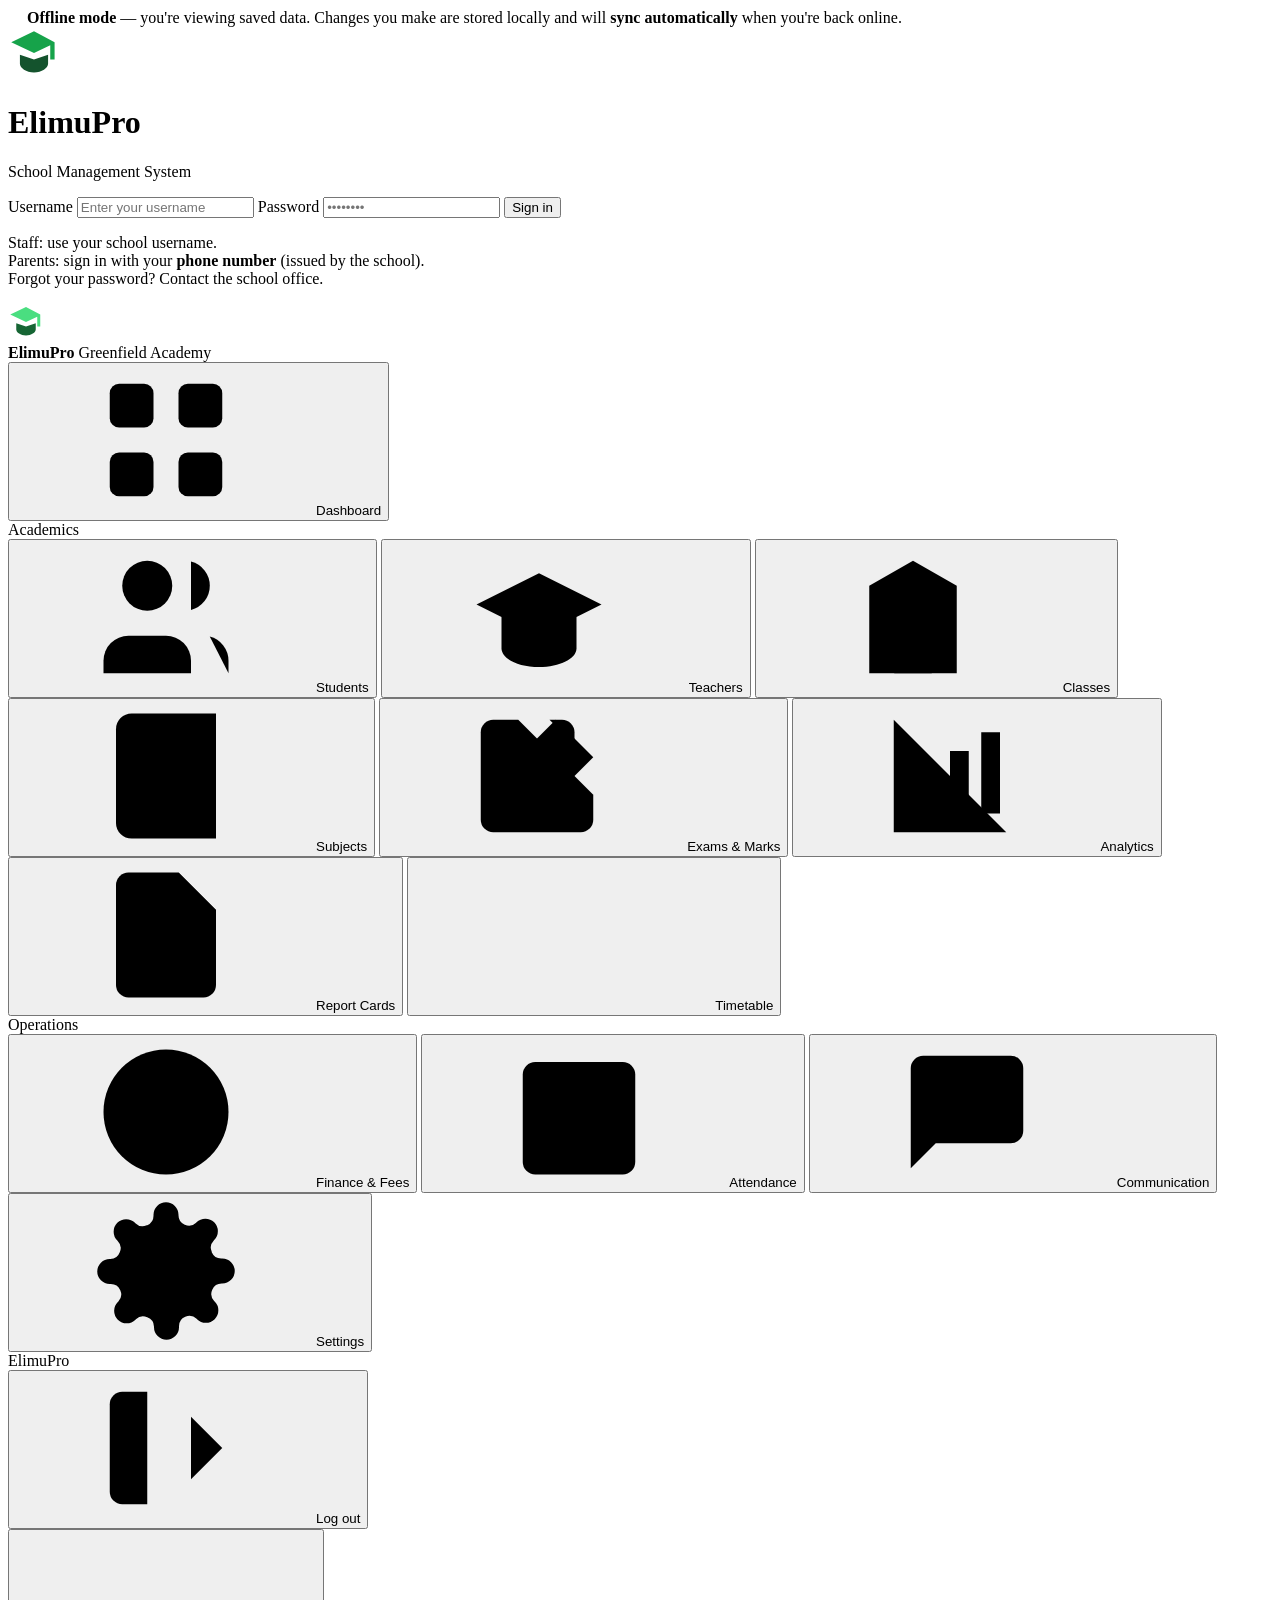
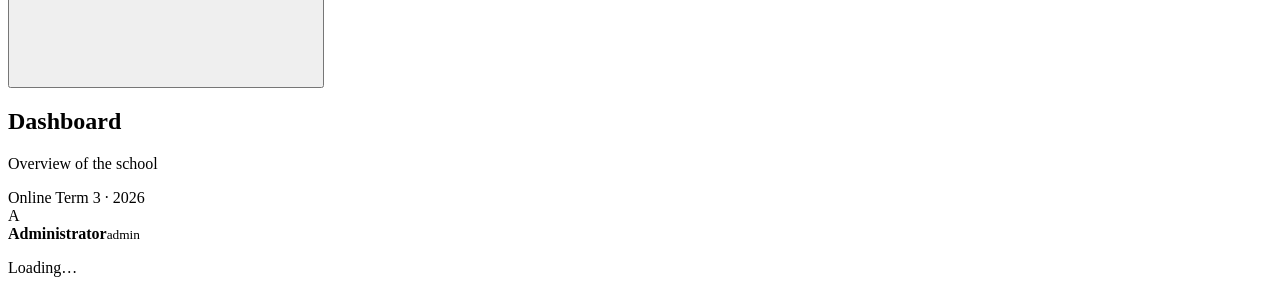
==== school_system/templates/index.html @ 786633d4 "Add files via upload" ====
<!DOCTYPE html>
<html lang="en">
<head>
<meta charset="UTF-8">
<meta name="viewport" content="width=device-width, initial-scale=1.0">
<title>ElimuPro — School Management System</title>
<link rel="stylesheet" href="/static/css/style.css?v=20">
</head>
<body>

<!-- offline banner -->
<div id="offline-banner" class="offline-banner hidden">
  <svg style="width:15px;height:15px"><use href="#i-wifi"/></svg>
  <span><b>Offline mode</b> — you're viewing saved data. Changes you make are stored locally and will <b>sync automatically</b> when you're back online.</span>
</div>

<!-- ======================= LOGIN ======================= -->
<div id="login-screen" class="login-screen hidden">
  <div class="login-card">
    <div class="login-logo">
      <svg viewBox="0 0 48 48" width="52" height="52"><path fill="#16a34a" d="M24 4 3 14l21 10 15-7.1V30h4V14L24 4z"/><path fill="#14532d" d="M11 25.5V34c0 3.9 5.8 8 13 8s13-4.1 13-8v-8.5L24 30l-13-4.5z"/></svg>
      <h1>ElimuPro</h1>
      <p>School Management System</p>
    </div>
    <form id="login-form">
      <label>Username</label>
      <input type="text" id="login-username" placeholder="Enter your username" autocomplete="username" required>
      <label>Password</label>
      <input type="password" id="login-password" placeholder="••••••••" autocomplete="current-password" required>
      <button type="submit" id="login-submit" class="btn btn-primary btn-block">Sign in</button>
      <p class="login-error" id="login-error"></p>
    </form>
    <p class="login-hint">Staff: use your school username.<br>Parents: sign in with your <b>phone number</b> (issued by the school).<br>Forgot your password? Contact the school office.</p>
  </div>
</div>

<!-- ======================= APP SHELL ======================= -->
<div id="app" class="app hidden">
  <aside class="sidebar" id="sidebar">
    <div class="brand">
      <svg viewBox="0 0 48 48" width="36" height="36"><path fill="#4ade80" d="M24 4 3 14l21 10 15-7.1V30h4V14L24 4z"/><path fill="#166534" d="M11 25.5V34c0 3.9 5.8 8 13 8s13-4.1 13-8v-8.5L24 30l-13-4.5z"/></svg>
      <div>
        <strong>ElimuPro</strong>
        <span id="sidebar-school">Greenfield Academy</span>
      </div>
    </div>
    <nav class="nav" id="nav">
      <button class="nav-item active" data-view="dashboard"><svg><use href="#i-grid"/></svg>Dashboard</button>
      <div class="nav-group">Academics</div>
      <button class="nav-item" data-view="students"><svg><use href="#i-users"/></svg>Students</button>
      <button class="nav-item" data-view="teachers"><svg><use href="#i-teacher"/></svg>Teachers</button>
      <button class="nav-item" data-view="classes"><svg><use href="#i-class"/></svg>Classes</button>
      <button class="nav-item" data-view="subjects"><svg><use href="#i-book"/></svg>Subjects</button>
      <button class="nav-item" data-view="exams"><svg><use href="#i-exam"/></svg>Exams &amp; Marks</button>
      <button class="nav-item" data-view="analytics"><svg><use href="#i-chart"/></svg>Analytics</button>
      <button class="nav-item" data-view="reportcard"><svg><use href="#i-report"/></svg>Report Cards</button>
      <button class="nav-item" data-view="timetable"><svg><use href="#i-timetable"/></svg>Timetable</button>
      <div class="nav-group">Operations</div>
      <button class="nav-item" data-view="finance"><svg><use href="#i-money"/></svg>Finance &amp; Fees</button>
      <button class="nav-item" data-view="attendance"><svg><use href="#i-calendar"/></svg>Attendance</button>
      <button class="nav-item" data-view="communication"><svg><use href="#i-message"/></svg>Communication</button>
      <button class="nav-item" data-view="settings"><svg><use href="#i-gear"/></svg>Settings</button>
    </nav>
    <div class="sidebar-foot">
      <div class="version-tag" id="version-tag">ElimuPro</div>
      <button class="nav-item" id="logout-btn"><svg><use href="#i-logout"/></svg>Log out</button>
    </div>
  </aside>

  <div class="main">
    <header class="topbar">
      <button class="hamburger" id="hamburger"><svg><use href="#i-menu"/></svg></button>
      <div class="topbar-title">
        <h2 id="page-title">Dashboard</h2>
        <p id="page-subtitle">Overview of the school</p>
      </div>
      <div class="topbar-right">
        <span class="net-pill online" id="net-pill" title="Connection status"><span class="net-dot"></span> Online<span id="net-pending"></span></span>
        <span class="term-badge" id="term-badge">Term 3 · 2026</span>
        <div class="user-chip" id="user-chip" title="My account">
          <span class="avatar" id="user-avatar">A</span>
          <div><strong id="user-name">Administrator</strong><small id="user-role">admin</small></div>
        </div>
      </div>
    </header>
    <main class="content" id="view">
      <div class="loader"><div class="spinner"></div><p>Loading…</p></div>
    </main>
  </div>
</div>

<!-- toast -->
<div id="toast-wrap"></div>

<!-- modal -->
<div id="modal-backdrop" class="modal-backdrop hidden">
  <div class="modal" id="modal-box"></div>
</div>

<!-- ======================= SVG SPRITE ======================= -->
<svg width="0" height="0" style="position:absolute">
  <symbol id="i-grid" viewBox="0 0 24 24"><rect x="3" y="3" width="7" height="7" rx="1.5"/><rect x="14" y="3" width="7" height="7" rx="1.5"/><rect x="3" y="14" width="7" height="7" rx="1.5"/><rect x="14" y="14" width="7" height="7" rx="1.5"/></symbol>
  <symbol id="i-users" viewBox="0 0 24 24"><path d="M16 21v-2a4 4 0 0 0-4-4H6a4 4 0 0 0-4 4v2"/><circle cx="9" cy="7" r="4"/><path d="M22 21v-2a4 4 0 0 0-3-3.87"/><path d="M16 3.13a4 4 0 0 1 0 7.75"/></symbol>
  <symbol id="i-teacher" viewBox="0 0 24 24"><path d="M22 10 12 5 2 10l10 5 10-5z"/><path d="M6 12v5c0 1.7 2.7 3 6 3s6-1.3 6-3v-5"/><path d="M22 10v6"/></symbol>
  <symbol id="i-class" viewBox="0 0 24 24"><path d="M3 21h18"/><path d="M5 21V7l7-4 7 4v14"/><path d="M9 21v-8h6v8"/><path d="M9 10h.01M15 10h.01"/></symbol>
  <symbol id="i-book" viewBox="0 0 24 24"><path d="M4 19.5A2.5 2.5 0 0 1 6.5 17H20"/><path d="M6.5 2H20v20H6.5A2.5 2.5 0 0 1 4 19.5v-15A2.5 2.5 0 0 1 6.5 2z"/></symbol>
  <symbol id="i-exam" viewBox="0 0 24 24"><path d="M9 3H5a2 2 0 0 0-2 2v14a2 2 0 0 0 2 2h14a2 2 0 0 0 2-2v-4"/><path d="M14 3h2a2 2 0 0 1 2 2v2"/><path d="M9 12h6M9 16h4"/><path d="M15 3l6 6-7 7H8v-6l7-7z"/></symbol>
  <symbol id="i-chart" viewBox="0 0 24 24"><path d="M3 3v18h18"/><rect x="7" y="12" width="3" height="6"/><rect x="12" y="8" width="3" height="10"/><rect x="17" y="5" width="3" height="13"/></symbol>
  <symbol id="i-report" viewBox="0 0 24 24"><path d="M14 2H6a2 2 0 0 0-2 2v16a2 2 0 0 0 2 2h12a2 2 0 0 0 2-2V8z"/><path d="M14 2v6h6"/><path d="M8 13h8M8 17h5"/></symbol>
  <symbol id="i-money" viewBox="0 0 24 24"><circle cx="12" cy="12" r="10"/><path d="M12 6v12M9.5 8.5c0-1 1.1-1.5 2.5-1.5s2.5.5 2.5 1.5-1 1.4-2.5 1.6c-1.6.2-2.5 1-2.5 2s1 1.6 2.5 1.6 2.5-.5 2.5-1.5"/></symbol>
  <symbol id="i-calendar" viewBox="0 0 24 24"><rect x="3" y="4" width="18" height="18" rx="2"/><path d="M16 2v4M8 2v4M3 10h18"/></symbol>
  <symbol id="i-message" viewBox="0 0 24 24"><path d="M21 15a2 2 0 0 1-2 2H7l-4 4V5a2 2 0 0 1 2-2h14a2 2 0 0 1 2 2z"/></symbol>
  <symbol id="i-gear" viewBox="0 0 24 24"><circle cx="12" cy="12" r="3"/><path d="M19.4 15a1.65 1.65 0 0 0 .33 1.82l.06.06a2 2 0 1 1-2.83 2.83l-.06-.06a1.65 1.65 0 0 0-1.82-.33 1.65 1.65 0 0 0-1 1.51V21a2 2 0 1 1-4 0v-.09A1.65 1.65 0 0 0 9 19.4a1.65 1.65 0 0 0-1.82.33l-.06.06a2 2 0 1 1-2.83-2.83l.06-.06a1.65 1.65 0 0 0 .33-1.82 1.65 1.65 0 0 0-1.51-1H3a2 2 0 1 1 0-4h.09A1.65 1.65 0 0 0 4.6 9a1.65 1.65 0 0 0-.33-1.82l-.06-.06a2 2 0 1 1 2.83-2.83l.06.06a1.65 1.65 0 0 0 1.82.33H9a1.65 1.65 0 0 0 1-1.51V3a2 2 0 1 1 4 0v.09a1.65 1.65 0 0 0 1 1.51 1.65 1.65 0 0 0 1.82-.33l.06-.06a2 2 0 1 1 2.83 2.83l-.06.06a1.65 1.65 0 0 0-.33 1.82V9a1.65 1.65 0 0 0 1.51 1H21a2 2 0 1 1 0 4h-.09a1.65 1.65 0 0 0-1.51 1z"/></symbol>
  <symbol id="i-logout" viewBox="0 0 24 24"><path d="M9 21H5a2 2 0 0 1-2-2V5a2 2 0 0 1 2-2h4"/><path d="M16 17l5-5-5-5"/><path d="M21 12H9"/></symbol>
  <symbol id="i-menu" viewBox="0 0 24 24"><path d="M3 6h18M3 12h18M3 18h18"/></symbol>
  <symbol id="i-plus" viewBox="0 0 24 24"><path d="M12 5v14M5 12h14"/></symbol>
  <symbol id="i-search" viewBox="0 0 24 24"><circle cx="11" cy="11" r="7"/><path d="M21 21l-4.35-4.35"/></symbol>
  <symbol id="i-edit" viewBox="0 0 24 24"><path d="M11 4H4a2 2 0 0 0-2 2v14a2 2 0 0 0 2 2h14a2 2 0 0 0 2-2v-7"/><path d="M18.5 2.5a2.12 2.12 0 0 1 3 3L12 15l-4 1 1-4 9.5-9.5z"/></symbol>
  <symbol id="i-eye" viewBox="0 0 24 24"><path d="M1 12s4-8 11-8 11 8 11 8-4 8-11 8-11-8-11-8z"/><circle cx="12" cy="12" r="3"/></symbol>
  <symbol id="i-close" viewBox="0 0 24 24"><path d="M18 6L6 18M6 6l12 12"/></symbol>
  <symbol id="i-print" viewBox="0 0 24 24"><path d="M6 9V2h12v7"/><path d="M6 18H4a2 2 0 0 1-2-2v-5a2 2 0 0 1 2-2h16a2 2 0 0 1 2 2v5a2 2 0 0 1-2 2h-2"/><rect x="6" y="14" width="12" height="8"/></symbol>
  <symbol id="i-sms" viewBox="0 0 24 24"><path d="M21 11.5a8.38 8.38 0 0 1-.9 3.8 8.5 8.5 0 0 1-7.6 4.7 8.38 8.38 0 0 1-3.8-.9L3 21l1.9-5.7a8.38 8.38 0 0 1-.9-3.8 8.5 8.5 0 0 1 4.7-7.6 8.38 8.38 0 0 1 3.8-.9h.5a8.48 8.48 0 0 1 8 8v.5z"/></symbol>
  <symbol id="i-download" viewBox="0 0 24 24"><path d="M21 15v4a2 2 0 0 1-2 2H5a2 2 0 0 1-2-2v-4"/><path d="M7 10l5 5 5-5"/><path d="M12 15V3"/></symbol>
  <symbol id="i-bus" viewBox="0 0 24 24"><path d="M4 17V6a2 2 0 0 1 2-2h12a2 2 0 0 1 2 2v11"/><path d="M2 17h20v3H2z"/><path d="M8 7h8v4H8z"/><circle cx="7.5" cy="17.5" r="1.2"/><circle cx="16.5" cy="17.5" r="1.2"/></symbol>
  <symbol id="i-upload" viewBox="0 0 24 24"><path d="M21 15v4a2 2 0 0 1-2 2H5a2 2 0 0 1-2-2v-4"/><path d="M17 8l-5-5-5 5"/><path d="M12 3v12"/></symbol>
  <symbol id="i-palette" viewBox="0 0 24 24"><path d="M12 22a10 10 0 1 1 10-10c0 2-1.5 3-3 3h-2a2 2 0 0 0-1.5 3.3c.6.7.4 1.7-.5 1.7H12z"/><circle cx="7.5" cy="11.5" r="1"/><circle cx="10.5" cy="7.5" r="1"/><circle cx="14.5" cy="7.5" r="1"/><circle cx="17.5" cy="11.5" r="1"/></symbol>
  <symbol id="i-shield" viewBox="0 0 24 24"><path d="M12 22s8-4 8-10V5l-8-3-8 3v7c0 6 8 10 8 10z"/><path d="M9 12l2 2 4-4"/></symbol>
  <symbol id="i-key" viewBox="0 0 24 24"><circle cx="7.5" cy="15.5" r="4.5"/><path d="M10.7 12.3L21 2"/><path d="M17 6l3 3"/></symbol>
  <symbol id="i-check" viewBox="0 0 24 24"><path d="M20 6L9 17l-5-5"/></symbol>
  <symbol id="i-arrow" viewBox="0 0 24 24"><path d="M5 12h14M12 5l7 7-7 7"/></symbol>
  <symbol id="i-upload2" viewBox="0 0 24 24"><path d="M21 15v4a2 2 0 0 1-2 2H5a2 2 0 0 1-2-2v-4"/><path d="M7 10l5 5 5-5"/><path d="M12 15V3"/></symbol>
</svg>
  <symbol id="i-card" viewBox="0 0 24 24"><rect x="2" y="5" width="20" height="14" rx="2"/><path d="M2 10h20"/><path d="M6 15h4"/><path d="M14 15h4"/></symbol>
  <symbol id="i-barcode" viewBox="0 0 24 24"><path d="M3 5v14M7 5v14M11 5v14M15 5v14M19 5v14M21 5v14"/><path d="M5 8v8M9 8v8M13 8v8M17 8v8"/></symbol>
  <symbol id="i-wifi" viewBox="0 0 24 24"><path d="M5 12.55a11 11 0 0 1 14.08 0"/><path d="M1.42 9a16 16 0 0 1 21.16 0"/><path d="M8.53 16.11a6 6 0 0 1 6.95 0"/><circle cx="12" cy="20" r="1"/></symbol>
  <symbol id="i-timetable" viewBox="0 0 24 24"><rect x="3" y="4" width="18" height="18" rx="2"/><path d="M16 2v4M8 2v4M3 10h18"/><circle cx="12" cy="15" r="2.5"/><path d="M12 13.5V15l1.5 1"/></symbol>
  <symbol id="i-receipt" viewBox="0 0 24 24"><path d="M4 2v20l2-1.5L8 22l2-1.5L12 22l2-1.5L16 22l2-1.5L20 22V2l-2 1.5L16 2l-2 1.5L12 2l-2 1.5L8 2 6 3.5 4 2z"/><path d="M8 7h8M8 11h8M8 15h5"/></symbol>
</svg>

<script src="/static/js/app.js?v=20"></script>
</body>
</html>
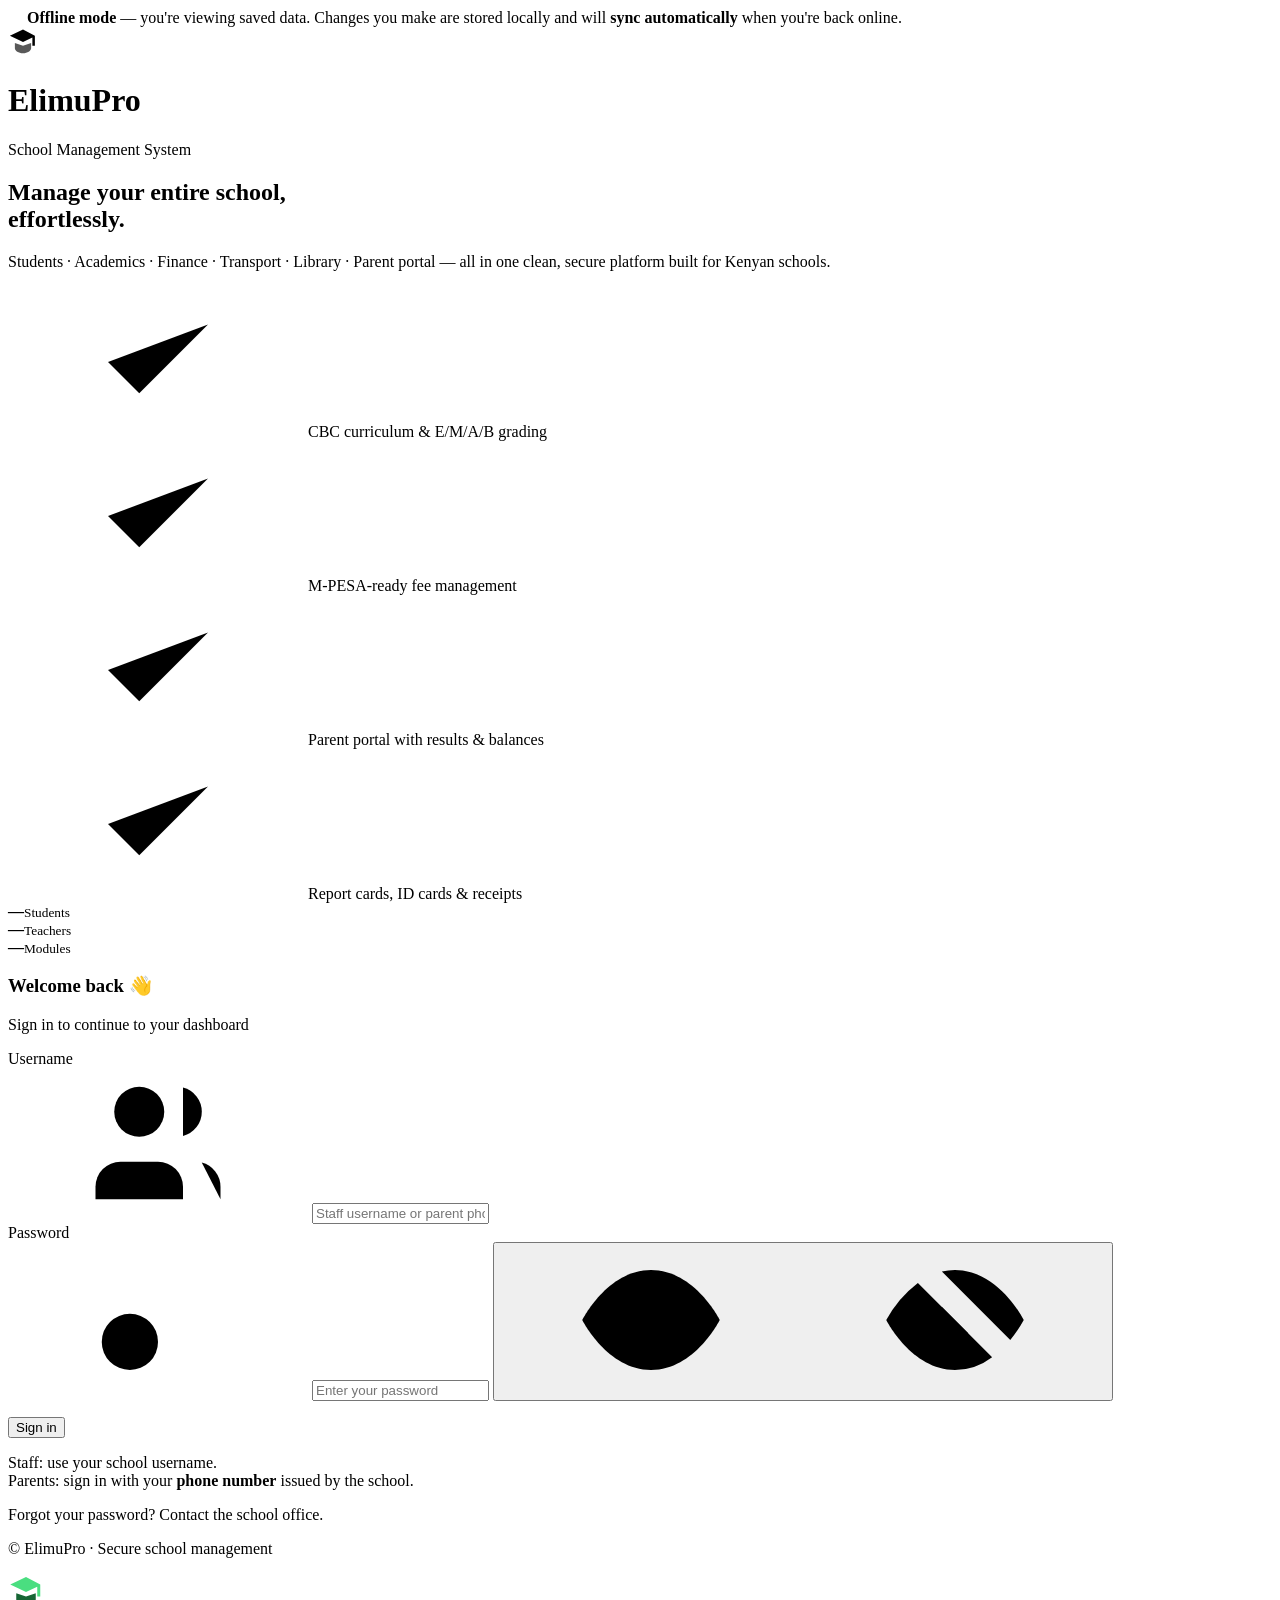
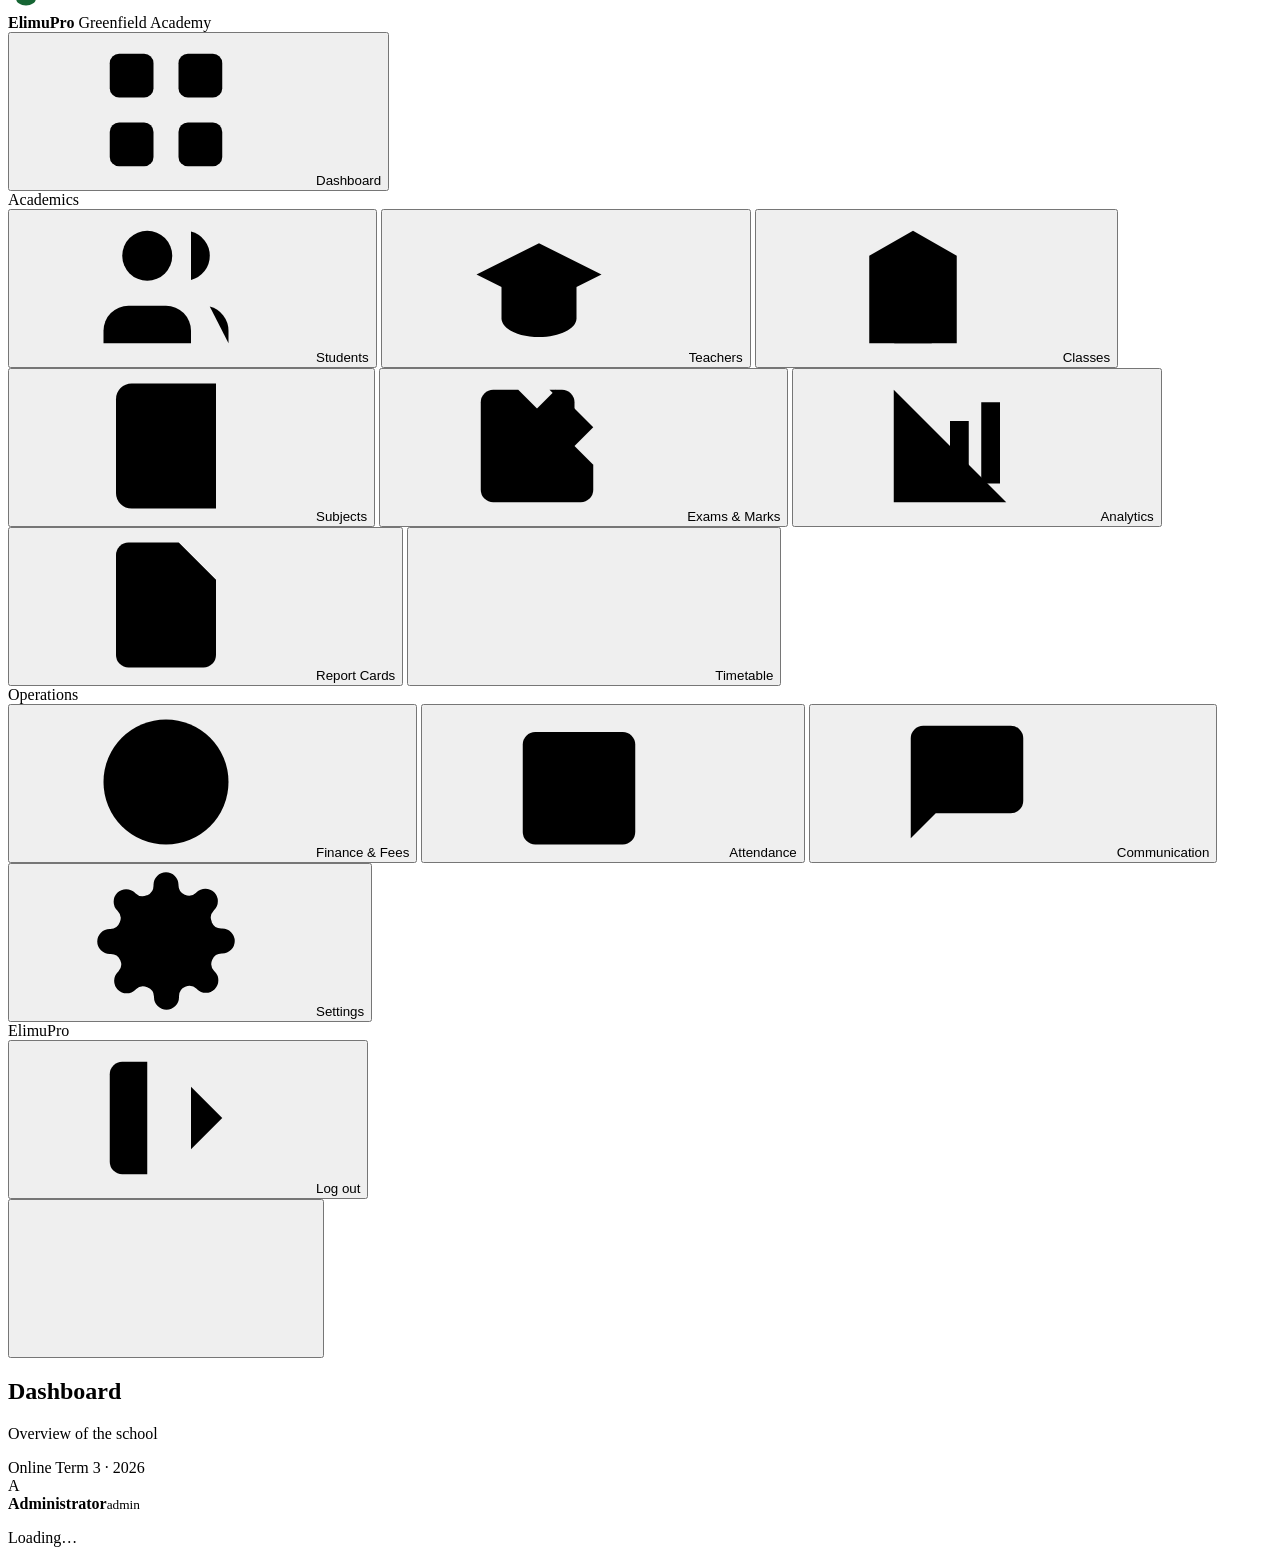
==== commit 50aeb156: "Add files via upload" ====
--- a/school_system/templates/index.html
+++ b/school_system/templates/index.html
@@ -4,7 +4,7 @@
 <meta charset="UTF-8">
 <meta name="viewport" content="width=device-width, initial-scale=1.0">
 <title>ElimuPro — School Management System</title>
-<link rel="stylesheet" href="/static/css/style.css?v=20">
+<link rel="stylesheet" href="/static/css/style.css?v=24">
 </head>
 <body>
 
@@ -16,21 +16,86 @@
 
 <!-- ======================= LOGIN ======================= -->
 <div id="login-screen" class="login-screen hidden">
-  <div class="login-card">
-    <div class="login-logo">
-      <svg viewBox="0 0 48 48" width="52" height="52"><path fill="#16a34a" d="M24 4 3 14l21 10 15-7.1V30h4V14L24 4z"/><path fill="#14532d" d="M11 25.5V34c0 3.9 5.8 8 13 8s13-4.1 13-8v-8.5L24 30l-13-4.5z"/></svg>
-      <h1>ElimuPro</h1>
-      <p>School Management System</p>
-    </div>
-    <form id="login-form">
-      <label>Username</label>
-      <input type="text" id="login-username" placeholder="Enter your username" autocomplete="username" required>
-      <label>Password</label>
-      <input type="password" id="login-password" placeholder="••••••••" autocomplete="current-password" required>
-      <button type="submit" id="login-submit" class="btn btn-primary btn-block">Sign in</button>
-      <p class="login-error" id="login-error"></p>
-    </form>
-    <p class="login-hint">Staff: use your school username.<br>Parents: sign in with your <b>phone number</b> (issued by the school).<br>Forgot your password? Contact the school office.</p>
+  <!-- animated background -->
+  <div class="login-bg">
+    <div class="orb orb-1"></div>
+    <div class="orb orb-2"></div>
+    <div class="orb orb-3"></div>
+    <div class="login-grid-overlay"></div>
+    <div class="login-particles" id="login-particles"></div>
+  </div>
+
+  <div class="login-shell">
+    <!-- LEFT: brand panel -->
+    <div class="login-brand">
+      <div class="brand-top anim-up">
+        <div class="login-logo-badge">
+          <svg viewBox="0 0 48 48" width="30" height="30"><path fill="currentColor" d="M24 4 3 14l21 10 15-7.1V30h4V14L24 4z"/><path fill="currentColor" opacity=".65" d="M11 25.5V34c0 3.9 5.8 8 13 8s13-4.1 13-8v-8.5L24 30l-13-4.5z"/></svg>
+        </div>
+        <div>
+          <h1 id="login-school-name">ElimuPro</h1>
+          <p class="tagline" id="login-school-motto">School Management System</p>
+        </div>
+      </div>
+
+      <div class="brand-hero anim-up delay-1">
+        <h2 id="login-hero-line">Manage your entire school,<br><span>effortlessly.</span></h2>
+        <p>Students · Academics · Finance · Transport · Library · Parent portal — all in one clean, secure platform built for Kenyan schools.</p>
+      </div>
+
+      <div class="brand-features anim-up delay-2">
+        <div class="bf-item"><svg><use href="#i-check"/></svg><span>CBC curriculum &amp; E/M/A/B grading</span></div>
+        <div class="bf-item"><svg><use href="#i-check"/></svg><span>M-PESA-ready fee management</span></div>
+        <div class="bf-item"><svg><use href="#i-check"/></svg><span>Parent portal with results &amp; balances</span></div>
+        <div class="bf-item"><svg><use href="#i-check"/></svg><span>Report cards, ID cards &amp; receipts</span></div>
+      </div>
+
+      <div class="brand-foot anim-up delay-3">
+        <div class="bf-stat"><b id="login-stat-students">—</b><small>Students</small></div>
+        <div class="bf-stat"><b id="login-stat-teachers">—</b><small>Teachers</small></div>
+        <div class="bf-stat"><b id="login-stat-modules">—</b><small>Modules</small></div>
+      </div>
+    </div>
+
+    <!-- RIGHT: form panel -->
+    <div class="login-panel">
+      <div class="login-card anim-card">
+        <div class="login-card-head">
+          <h3>Welcome back 👋</h3>
+          <p>Sign in to continue to your dashboard</p>
+        </div>
+        <form id="login-form" autocomplete="on">
+          <div class="field anim-up delay-1">
+            <label for="login-username">Username</label>
+            <div class="input-wrap">
+              <svg><use href="#i-users"/></svg>
+              <input type="text" id="login-username" placeholder="Staff username or parent phone" autocomplete="username" required>
+            </div>
+          </div>
+          <div class="field anim-up delay-2">
+            <label for="login-password">Password</label>
+            <div class="input-wrap">
+              <svg><use href="#i-key"/></svg>
+              <input type="password" id="login-password" placeholder="Enter your password" autocomplete="current-password" required>
+              <button type="button" class="pw-toggle" id="pw-toggle" tabindex="-1" title="Show password">
+                <svg id="pw-eye"><use href="#i-eye"/></svg>
+                <svg id="pw-eye-off" class="hidden"><use href="#i-eye-off"/></svg>
+              </button>
+            </div>
+          </div>
+          <p class="login-error anim-up" id="login-error"></p>
+          <button type="submit" id="login-submit" class="btn btn-primary btn-block anim-up delay-3">
+            <span class="btn-label">Sign in</span>
+            <span class="btn-spinner hidden"></span>
+          </button>
+        </form>
+        <div class="login-card-foot anim-up delay-3">
+          <p>Staff: use your school username.<br>Parents: sign in with your <b>phone number</b> issued by the school.</p>
+          <p class="forgot">Forgot your password? Contact the school office.</p>
+        </div>
+      </div>
+      <p class="login-copy anim-up delay-4">© <span id="login-year"></span> ElimuPro · Secure school management</p>
+    </div>
   </div>
 </div>
 
@@ -117,6 +182,7 @@
   <symbol id="i-search" viewBox="0 0 24 24"><circle cx="11" cy="11" r="7"/><path d="M21 21l-4.35-4.35"/></symbol>
   <symbol id="i-edit" viewBox="0 0 24 24"><path d="M11 4H4a2 2 0 0 0-2 2v14a2 2 0 0 0 2 2h14a2 2 0 0 0 2-2v-7"/><path d="M18.5 2.5a2.12 2.12 0 0 1 3 3L12 15l-4 1 1-4 9.5-9.5z"/></symbol>
   <symbol id="i-eye" viewBox="0 0 24 24"><path d="M1 12s4-8 11-8 11 8 11 8-4 8-11 8-11-8-11-8z"/><circle cx="12" cy="12" r="3"/></symbol>
+  <symbol id="i-eye-off" viewBox="0 0 24 24"><path d="M17.94 17.94A10.07 10.07 0 0 1 12 20c-7 0-11-8-11-8a18.45 18.45 0 0 1 5.06-5.94"/><path d="M9.9 4.24A9.12 9.12 0 0 1 12 4c7 0 11 8 11 8a18.5 18.5 0 0 1-2.16 3.19"/><path d="M14.12 14.12a3 3 0 1 1-4.24-4.24"/><path d="M1 1l22 22"/></symbol>
   <symbol id="i-close" viewBox="0 0 24 24"><path d="M18 6L6 18M6 6l12 12"/></symbol>
   <symbol id="i-print" viewBox="0 0 24 24"><path d="M6 9V2h12v7"/><path d="M6 18H4a2 2 0 0 1-2-2v-5a2 2 0 0 1 2-2h16a2 2 0 0 1 2 2v5a2 2 0 0 1-2 2h-2"/><rect x="6" y="14" width="12" height="8"/></symbol>
   <symbol id="i-sms" viewBox="0 0 24 24"><path d="M21 11.5a8.38 8.38 0 0 1-.9 3.8 8.5 8.5 0 0 1-7.6 4.7 8.38 8.38 0 0 1-3.8-.9L3 21l1.9-5.7a8.38 8.38 0 0 1-.9-3.8 8.5 8.5 0 0 1 4.7-7.6 8.38 8.38 0 0 1 3.8-.9h.5a8.48 8.48 0 0 1 8 8v.5z"/></symbol>
@@ -137,6 +203,6 @@
   <symbol id="i-receipt" viewBox="0 0 24 24"><path d="M4 2v20l2-1.5L8 22l2-1.5L12 22l2-1.5L16 22l2-1.5L20 22V2l-2 1.5L16 2l-2 1.5L12 2l-2 1.5L8 2 6 3.5 4 2z"/><path d="M8 7h8M8 11h8M8 15h5"/></symbol>
 </svg>
 
-<script src="/static/js/app.js?v=20"></script>
+<script src="/static/js/app.js?v=24"></script>
 </body>
 </html>
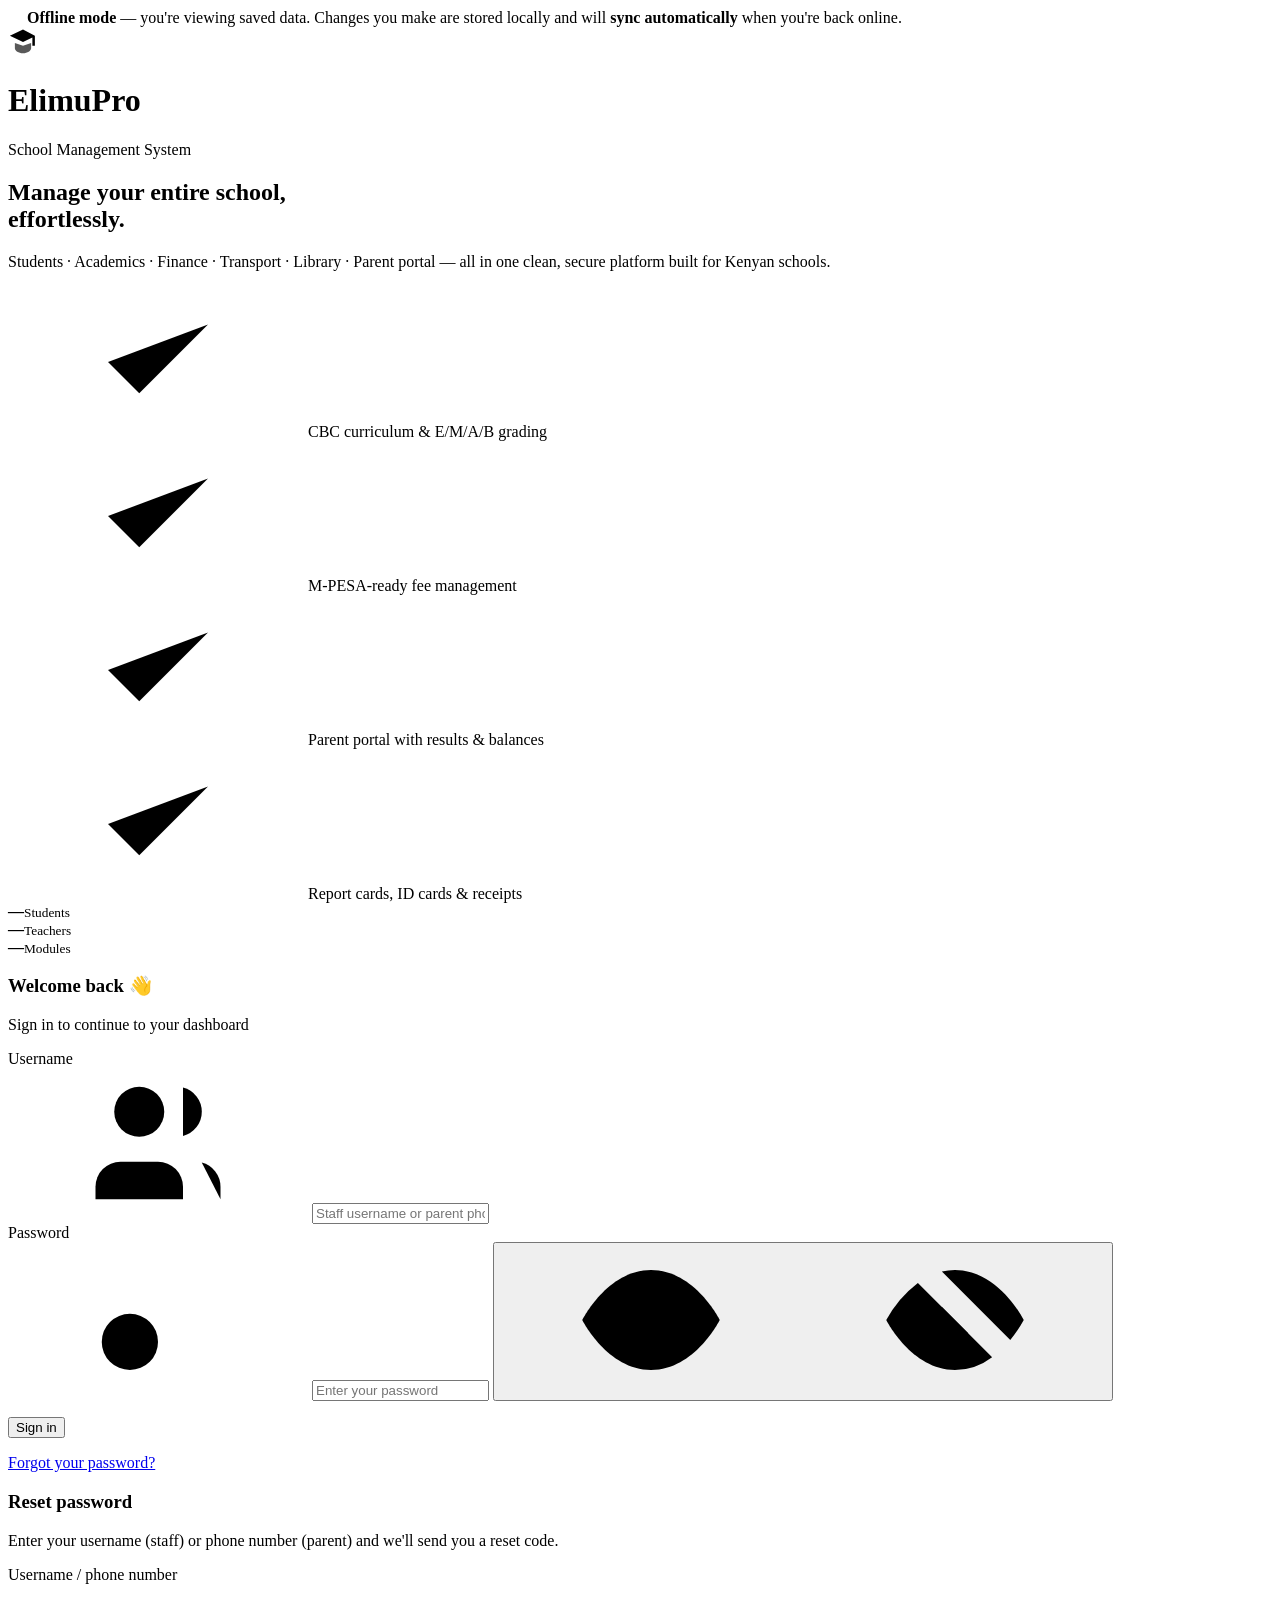
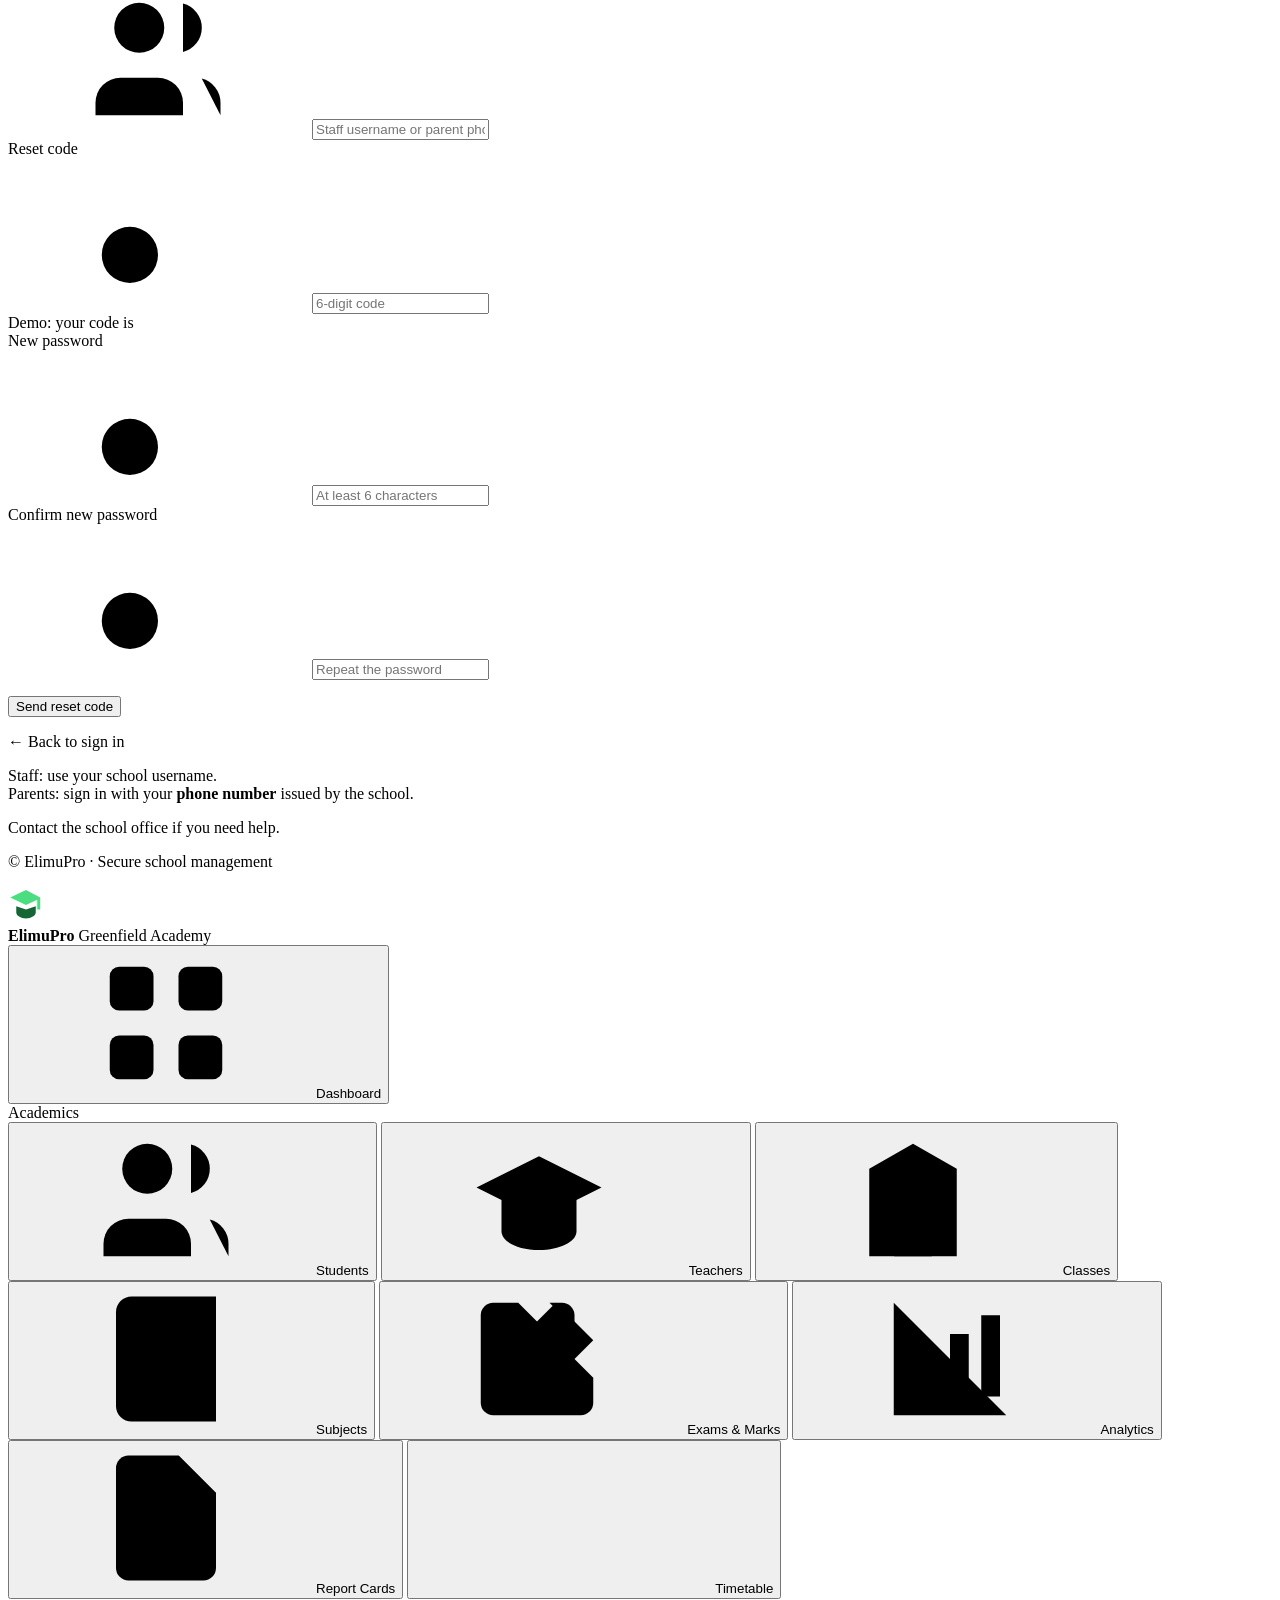
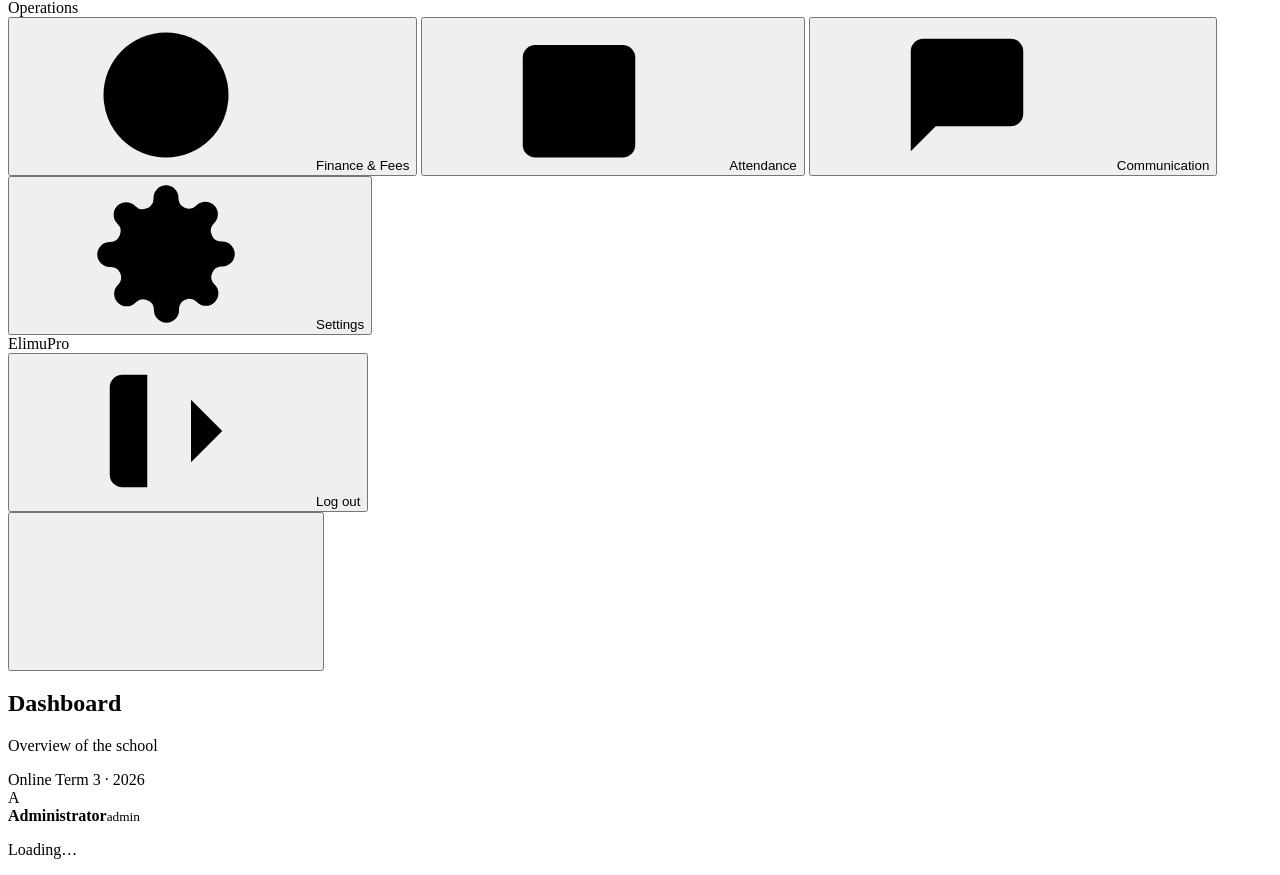
==== commit 75e1b0ee: "Add files via upload" ====
--- a/school_system/templates/index.html
+++ b/school_system/templates/index.html
@@ -4,7 +4,7 @@
 <meta charset="UTF-8">
 <meta name="viewport" content="width=device-width, initial-scale=1.0">
 <title>ElimuPro — School Management System</title>
-<link rel="stylesheet" href="/static/css/style.css?v=24">
+<link rel="stylesheet" href="/static/css/style.css?v=27">
 </head>
 <body>
 
@@ -88,10 +88,44 @@
             <span class="btn-label">Sign in</span>
             <span class="btn-spinner hidden"></span>
           </button>
+          <p class="login-forgot anim-up delay-3"><a href="#" id="forgot-link">Forgot your password?</a></p>
         </form>
+
+        <!-- forgot password flow (swaps with the form) -->
+        <div id="forgot-area" class="hidden">
+          <div class="login-card-head"><h3>Reset password</h3>
+            <p id="fg-sub">Enter your username (staff) or phone number (parent) and we'll send you a reset code.</p></div>
+          <div class="field">
+            <label for="fg-username">Username / phone number</label>
+            <div class="input-wrap"><svg><use href="#i-users"/></svg>
+              <input type="text" id="fg-username" placeholder="Staff username or parent phone" autocomplete="off"></div>
+          </div>
+          <div id="fg-step2" class="hidden">
+            <div class="field">
+              <label for="fg-code">Reset code</label>
+              <div class="input-wrap"><svg><use href="#i-key"/></svg>
+                <input type="text" id="fg-code" inputmode="numeric" placeholder="6-digit code" maxlength="6"></div>
+            </div>
+            <div id="fg-demo" class="demo-code hidden">Demo: your code is <b id="fg-democode"></b></div>
+            <div class="field">
+              <label for="fg-pass">New password</label>
+              <div class="input-wrap"><svg><use href="#i-key"/></svg>
+                <input type="password" id="fg-pass" placeholder="At least 6 characters"></div>
+            </div>
+            <div class="field">
+              <label for="fg-pass2">Confirm new password</label>
+              <div class="input-wrap"><svg><use href="#i-key"/></svg>
+                <input type="password" id="fg-pass2" placeholder="Repeat the password"></div>
+            </div>
+          </div>
+          <p class="login-error" id="fg-error"></p>
+          <button class="btn btn-primary btn-block" id="fg-next">Send reset code</button>
+          <p class="login-card-foot"><span class="forgot" id="fg-back" style="cursor:pointer">← Back to sign in</span></p>
+        </div>
+
         <div class="login-card-foot anim-up delay-3">
           <p>Staff: use your school username.<br>Parents: sign in with your <b>phone number</b> issued by the school.</p>
-          <p class="forgot">Forgot your password? Contact the school office.</p>
+          <p class="forgot">Contact the school office if you need help.</p>
         </div>
       </div>
       <p class="login-copy anim-up delay-4">© <span id="login-year"></span> ElimuPro · Secure school management</p>
@@ -203,6 +237,6 @@
   <symbol id="i-receipt" viewBox="0 0 24 24"><path d="M4 2v20l2-1.5L8 22l2-1.5L12 22l2-1.5L16 22l2-1.5L20 22V2l-2 1.5L16 2l-2 1.5L12 2l-2 1.5L8 2 6 3.5 4 2z"/><path d="M8 7h8M8 11h8M8 15h5"/></symbol>
 </svg>
 
-<script src="/static/js/app.js?v=24"></script>
+<script src="/static/js/app.js?v=27"></script>
 </body>
 </html>
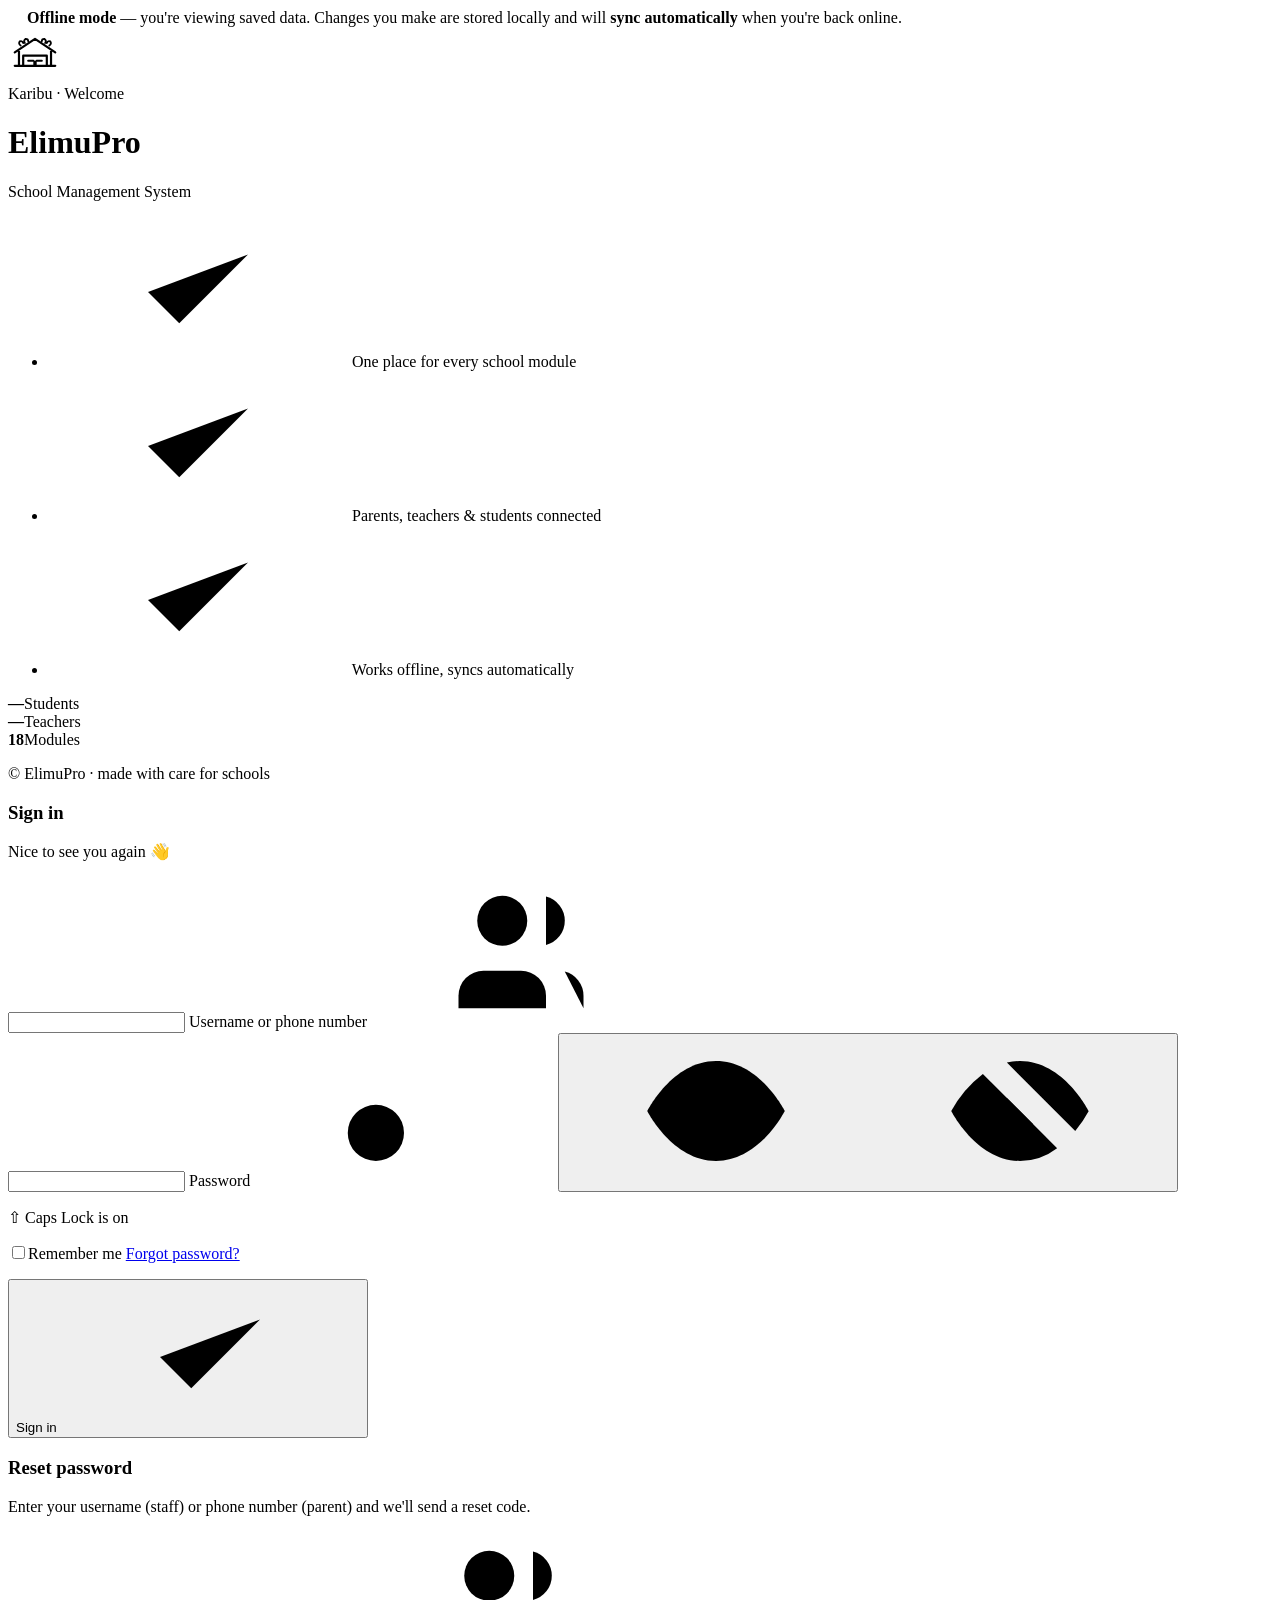
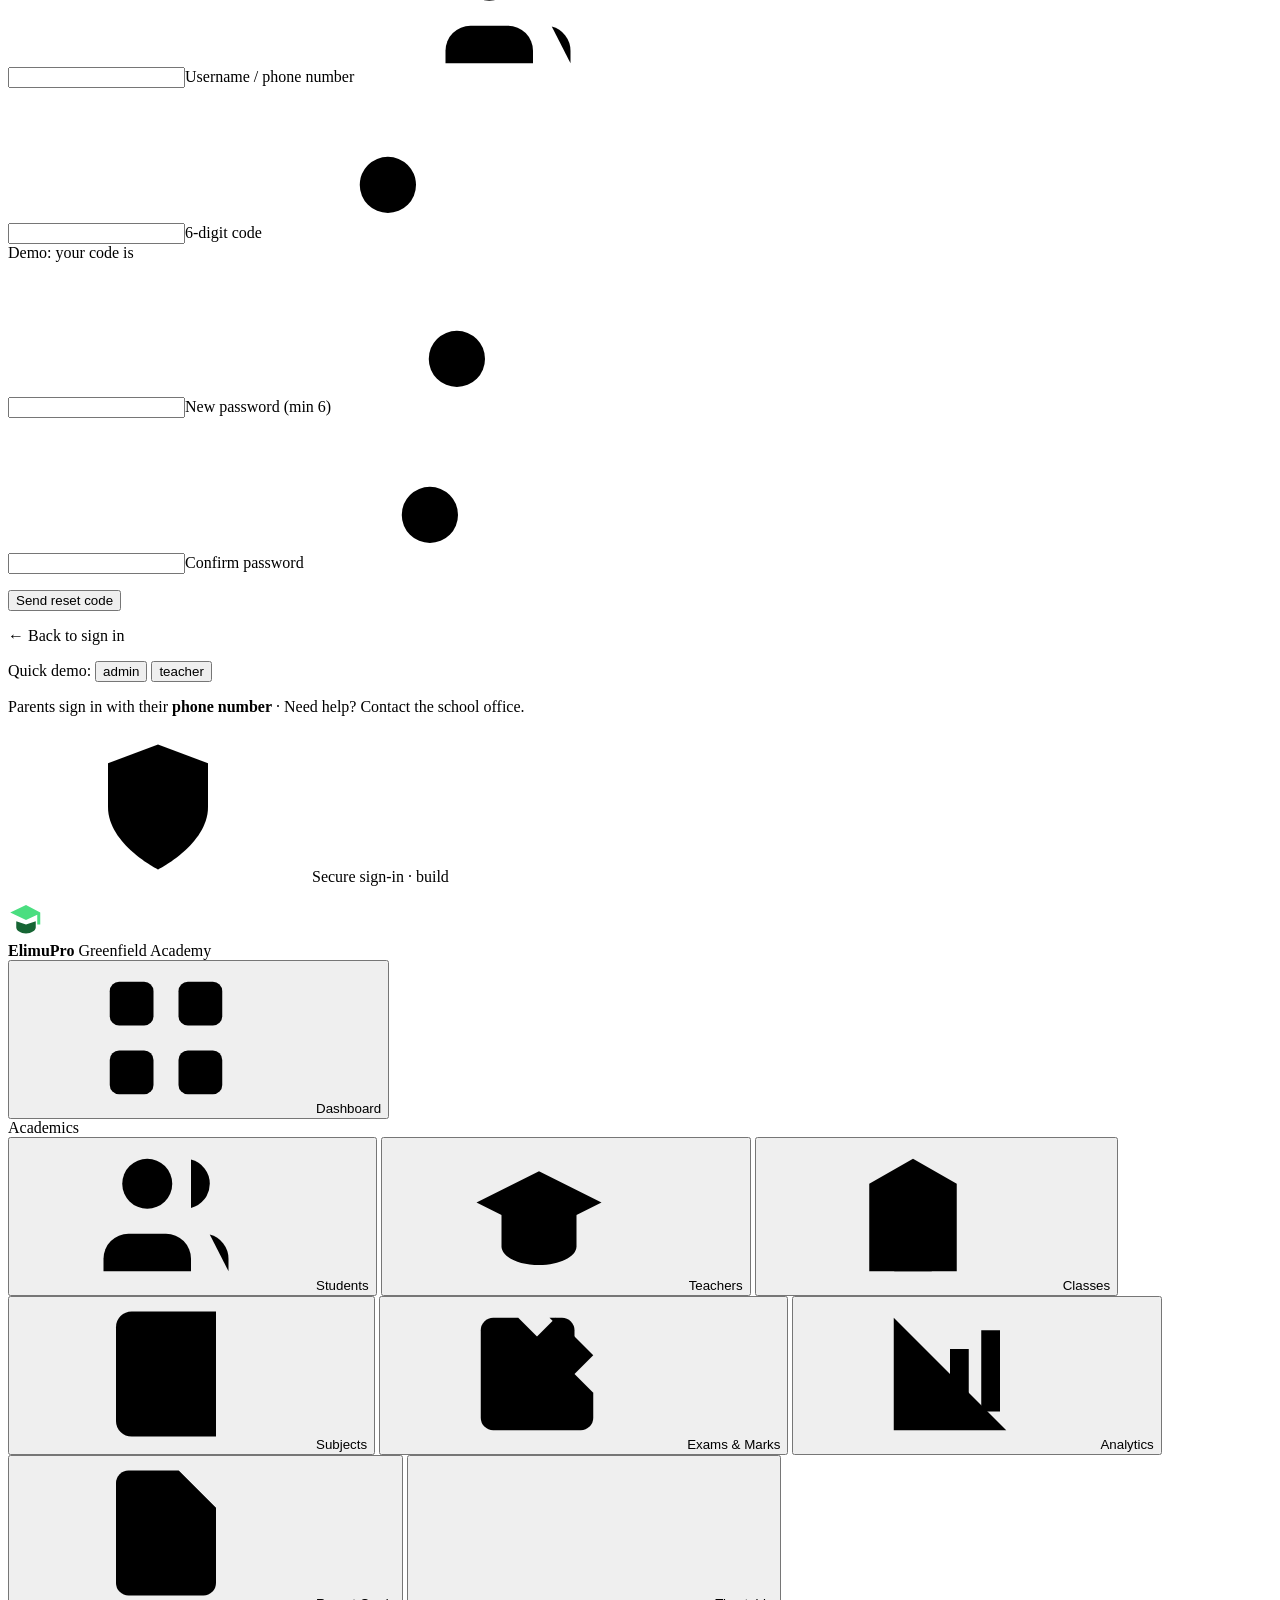
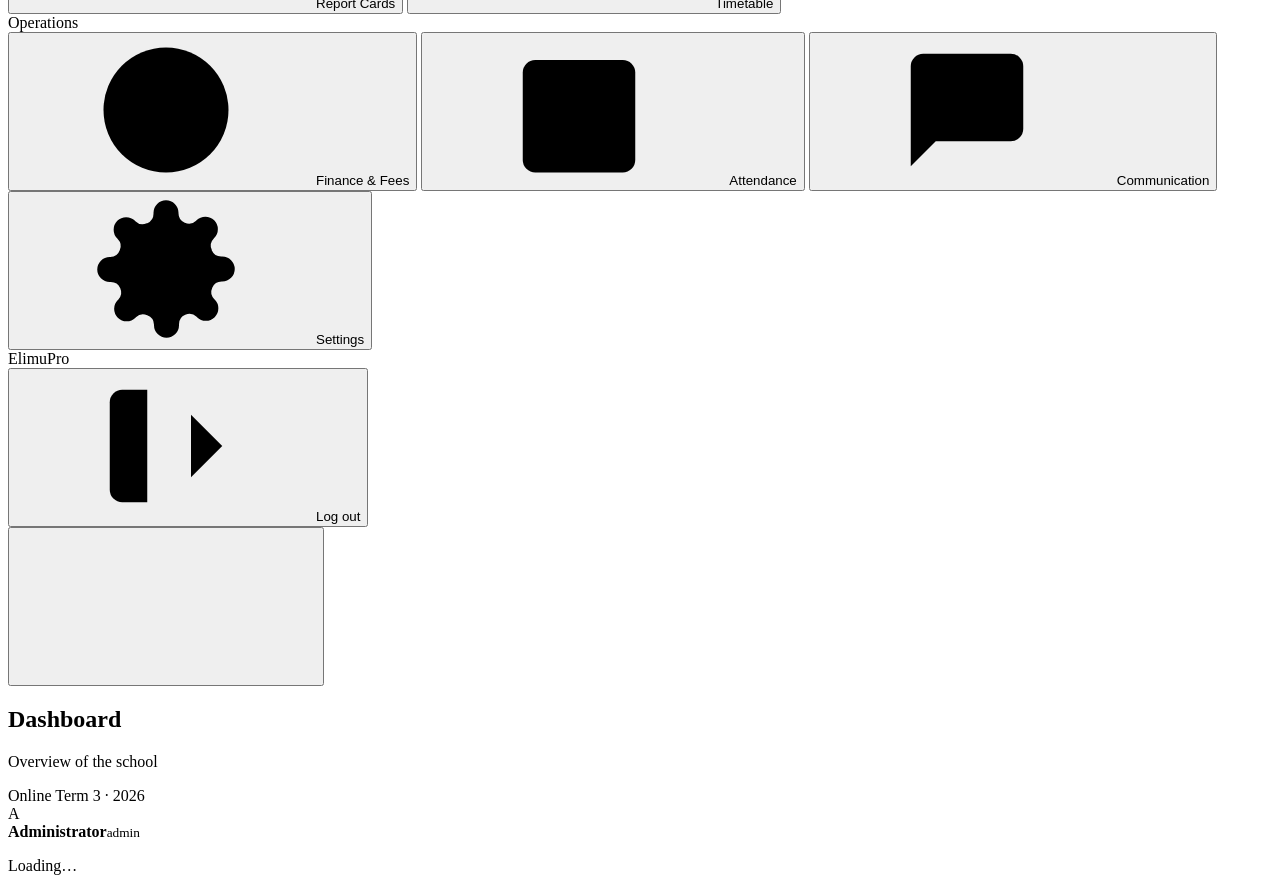
==== commit 439313ff: "Add files via upload" ====
--- a/school_system/templates/index.html
+++ b/school_system/templates/index.html
@@ -4,7 +4,32 @@
 <meta charset="UTF-8">
 <meta name="viewport" content="width=device-width, initial-scale=1.0">
 <title>ElimuPro — School Management System</title>
-<link rel="stylesheet" href="/static/css/style.css?v=27">
+<link rel="stylesheet" href="/static/css/style.css?v=31">
+<style>
+  /* shown only if the app shell (css/js) fails to load — e.g. static file preview */
+  #ep-preview-note{position:fixed;inset:0;display:flex;align-items:center;justify-content:center;
+    background:#0b1226;color:#fff;z-index:999999;font:15px/1.7 system-ui,sans-serif;padding:30px;text-align:center}
+  #ep-preview-note h2{margin:0 0 10px;color:#4ade80;font-size:26px}
+  #ep-preview-note code{background:rgba(255,255,255,.12);border-radius:8px;padding:8px 14px;display:inline-block;
+    font-family:ui-monospace,monospace;font-size:13px}
+</style>
+<script>
+(function(){
+  window.__epVersion = "v31";
+  // 2.5s after load, if the real app didn't boot, show a helpful notice instead of a silent white page
+  setTimeout(function(){
+    if (window.ELIMUPRO_APP_LOADED) return;
+    var d = document.createElement("div");
+    d.id = "ep-preview-note";
+    d.innerHTML = "<div><h2>ElimuPro</h2>" +
+      "<p style='margin:0 0 6px'>This is the <b>static file preview</b> — it cannot run the app (no styles/scripts load here).</p>" +
+      "<p style='margin:0 0 10px;opacity:.85'>Please open the <b>live app preview</b> in this chat, or run the server:</p>" +
+      "<code>python3 app.py  →  http://localhost:8000</code>" +
+      "<p style='margin:12px 0 0;opacity:.6;font-size:12px'>If you ARE on the live app, hard-refresh (Ctrl+Shift+R) to clear a stale cached version.</p></div>";
+    document.body.appendChild(d);
+  }, 2500);
+})();
+</script>
 </head>
 <body>
 
@@ -16,119 +41,124 @@
 
 <!-- ======================= LOGIN ======================= -->
 <div id="login-screen" class="login-screen hidden">
-  <!-- animated background -->
+  <!-- animated, human-feel background -->
   <div class="login-bg">
-    <div class="orb orb-1"></div>
-    <div class="orb orb-2"></div>
-    <div class="orb orb-3"></div>
-    <div class="login-grid-overlay"></div>
-    <div class="login-particles" id="login-particles"></div>
+    <div class="blob blob-a"></div>
+    <div class="blob blob-b"></div>
+    <div class="blob blob-c"></div>
+    <div class="paper-grid"></div>
+    <div class="floaters" id="floaters"></div>
   </div>
 
-  <div class="login-shell">
-    <!-- LEFT: brand panel -->
-    <div class="login-brand">
-      <div class="brand-top anim-up">
-        <div class="login-logo-badge">
-          <svg viewBox="0 0 48 48" width="30" height="30"><path fill="currentColor" d="M24 4 3 14l21 10 15-7.1V30h4V14L24 4z"/><path fill="currentColor" opacity=".65" d="M11 25.5V34c0 3.9 5.8 8 13 8s13-4.1 13-8v-8.5L24 30l-13-4.5z"/></svg>
-        </div>
-        <div>
-          <h1 id="login-school-name">ElimuPro</h1>
-          <p class="tagline" id="login-school-motto">School Management System</p>
-        </div>
-      </div>
-
-      <div class="brand-hero anim-up delay-1">
-        <h2 id="login-hero-line">Manage your entire school,<br><span>effortlessly.</span></h2>
-        <p>Students · Academics · Finance · Transport · Library · Parent portal — all in one clean, secure platform built for Kenyan schools.</p>
-      </div>
-
-      <div class="brand-features anim-up delay-2">
-        <div class="bf-item"><svg><use href="#i-check"/></svg><span>CBC curriculum &amp; E/M/A/B grading</span></div>
-        <div class="bf-item"><svg><use href="#i-check"/></svg><span>M-PESA-ready fee management</span></div>
-        <div class="bf-item"><svg><use href="#i-check"/></svg><span>Parent portal with results &amp; balances</span></div>
-        <div class="bf-item"><svg><use href="#i-check"/></svg><span>Report cards, ID cards &amp; receipts</span></div>
-      </div>
-
-      <div class="brand-foot anim-up delay-3">
-        <div class="bf-stat"><b id="login-stat-students">—</b><small>Students</small></div>
-        <div class="bf-stat"><b id="login-stat-teachers">—</b><small>Teachers</small></div>
-        <div class="bf-stat"><b id="login-stat-modules">—</b><small>Modules</small></div>
-      </div>
-    </div>
-
-    <!-- RIGHT: form panel -->
-    <div class="login-panel">
-      <div class="login-card anim-card">
-        <div class="login-card-head">
-          <h3>Welcome back 👋</h3>
-          <p>Sign in to continue to your dashboard</p>
-        </div>
-        <form id="login-form" autocomplete="on">
-          <div class="field anim-up delay-1">
-            <label for="login-username">Username</label>
-            <div class="input-wrap">
-              <svg><use href="#i-users"/></svg>
-              <input type="text" id="login-username" placeholder="Staff username or parent phone" autocomplete="username" required>
+  <div class="login-stage">
+    <!-- left: brand panel -->
+    <div class="brand-panel">
+      <div class="bp-logo anim-rise">
+        <svg viewBox="0 0 64 64" width="54" height="54" class="sketch-logo">
+          <path fill="none" stroke="currentColor" stroke-width="2.6" stroke-linecap="round" stroke-linejoin="round"
+                d="M8 30 L32 14 L56 30 M13 27 V46 M51 27 V46 M8 46 H56 M18 46 V34 H46 V46 M24 40 h6 M34 40 h6"/>
+          <path fill="none" stroke="currentColor" stroke-width="2.2" stroke-linecap="round"
+                d="M15 22 q -3 -2 -1 -5 q 3 -1 4 2 M20 19 q -2 -3 1 -5 q 3 0 3 3 M49 22 q 3 -2 1 -5 q -3 -1 -4 2 M44 19 q 2 -3 -1 -5 q -3 0 -3 3"/>
+          <path fill="currentColor" d="M30 40 h4 v6 h-4 z"/>
+        </svg>
+      </div>
+      <div class="bp-greeting anim-rise d1">
+        <span class="script">Karibu · Welcome</span>
+        <h1 id="login-school-name">ElimuPro</h1>
+        <p class="bp-tag" id="login-school-motto">School Management System</p>
+      </div>
+      <div class="bp-typing anim-rise d2">
+        <p id="type-line"></p><span class="caret"></span>
+      </div>
+      <ul class="bp-points anim-rise d3">
+        <li><svg><use href="#i-check"/></svg> One place for every school module</li>
+        <li><svg><use href="#i-check"/></svg> Parents, teachers &amp; students connected</li>
+        <li><svg><use href="#i-check"/></svg> Works offline, syncs automatically</li>
+      </ul>
+      <div class="bp-stats anim-rise d4">
+        <div><b id="login-stat-students">—</b><span>Students</span></div>
+        <div><b id="login-stat-teachers">—</b><span>Teachers</span></div>
+        <div><b id="login-stat-modules">18</b><span>Modules</span></div>
+      </div>
+      <p class="bp-foot anim-rise d5">© <span id="login-year"></span> <span id="bp-foot-name">ElimuPro</span> · made with care for schools</p>
+    </div>
+
+    <!-- right: form panel -->
+    <div class="form-panel">
+      <div class="login-card" id="login-card">
+        <div class="card-notch" aria-hidden="true"></div>
+        <div class="lc-head anim-rise">
+          <h3>Sign in</h3>
+          <p id="lc-sub">Nice to see you again 👋</p>
+        </div>
+
+        <form id="login-form" novalidate autocomplete="on">
+          <div class="field anim-rise d1">
+            <div class="fl-wrap">
+              <input type="text" id="login-username" placeholder=" " autocomplete="username" spellcheck="false">
+              <label for="login-username">Username or phone number</label>
+              <svg class="f-ic"><use href="#i-users"/></svg>
             </div>
           </div>
-          <div class="field anim-up delay-2">
-            <label for="login-password">Password</label>
-            <div class="input-wrap">
-              <svg><use href="#i-key"/></svg>
-              <input type="password" id="login-password" placeholder="Enter your password" autocomplete="current-password" required>
+          <div class="field anim-rise d2">
+            <div class="fl-wrap">
+              <input type="password" id="login-password" placeholder=" " autocomplete="current-password">
+              <label for="login-password">Password</label>
+              <svg class="f-ic"><use href="#i-key"/></svg>
               <button type="button" class="pw-toggle" id="pw-toggle" tabindex="-1" title="Show password">
                 <svg id="pw-eye"><use href="#i-eye"/></svg>
                 <svg id="pw-eye-off" class="hidden"><use href="#i-eye-off"/></svg>
               </button>
             </div>
-          </div>
-          <p class="login-error anim-up" id="login-error"></p>
-          <button type="submit" id="login-submit" class="btn btn-primary btn-block anim-up delay-3">
+            <p class="caps-warn hidden" id="caps-warn">⇧ Caps Lock is on</p>
+          </div>
+
+          <div class="row-between anim-rise d3">
+            <label class="remember"><input type="checkbox" id="remember-me"><span>Remember me</span></label>
+            <a href="#" class="forgot" id="forgot-link">Forgot password?</a>
+          </div>
+
+          <p class="login-error anim-rise" id="login-error"></p>
+
+          <button type="submit" id="login-submit" class="login-btn anim-rise d3">
             <span class="btn-label">Sign in</span>
             <span class="btn-spinner hidden"></span>
+            <span class="btn-check hidden"><svg><use href="#i-check"/></svg></span>
           </button>
-          <p class="login-forgot anim-up delay-3"><a href="#" id="forgot-link">Forgot your password?</a></p>
         </form>
 
-        <!-- forgot password flow (swaps with the form) -->
+        <!-- forgot flow (swaps in) -->
         <div id="forgot-area" class="hidden">
-          <div class="login-card-head"><h3>Reset password</h3>
-            <p id="fg-sub">Enter your username (staff) or phone number (parent) and we'll send you a reset code.</p></div>
-          <div class="field">
-            <label for="fg-username">Username / phone number</label>
-            <div class="input-wrap"><svg><use href="#i-users"/></svg>
-              <input type="text" id="fg-username" placeholder="Staff username or parent phone" autocomplete="off"></div>
-          </div>
+          <div class="lc-head"><h3>Reset password</h3>
+            <p id="fg-sub">Enter your username (staff) or phone number (parent) and we'll send a reset code.</p></div>
+          <div class="field"><div class="fl-wrap">
+            <input type="text" id="fg-username" placeholder=" " autocomplete="off"><label for="fg-username">Username / phone number</label>
+            <svg class="f-ic"><use href="#i-users"/></svg></div></div>
           <div id="fg-step2" class="hidden">
-            <div class="field">
-              <label for="fg-code">Reset code</label>
-              <div class="input-wrap"><svg><use href="#i-key"/></svg>
-                <input type="text" id="fg-code" inputmode="numeric" placeholder="6-digit code" maxlength="6"></div>
-            </div>
+            <div class="field"><div class="fl-wrap">
+              <input type="text" id="fg-code" inputmode="numeric" placeholder=" " maxlength="6"><label for="fg-code">6-digit code</label>
+              <svg class="f-ic"><use href="#i-key"/></svg></div></div>
             <div id="fg-demo" class="demo-code hidden">Demo: your code is <b id="fg-democode"></b></div>
-            <div class="field">
-              <label for="fg-pass">New password</label>
-              <div class="input-wrap"><svg><use href="#i-key"/></svg>
-                <input type="password" id="fg-pass" placeholder="At least 6 characters"></div>
-            </div>
-            <div class="field">
-              <label for="fg-pass2">Confirm new password</label>
-              <div class="input-wrap"><svg><use href="#i-key"/></svg>
-                <input type="password" id="fg-pass2" placeholder="Repeat the password"></div>
-            </div>
+            <div class="field"><div class="fl-wrap">
+              <input type="password" id="fg-pass" placeholder=" "><label for="fg-pass">New password (min 6)</label>
+              <svg class="f-ic"><use href="#i-key"/></svg></div></div>
+            <div class="field"><div class="fl-wrap">
+              <input type="password" id="fg-pass2" placeholder=" "><label for="fg-pass2">Confirm password</label>
+              <svg class="f-ic"><use href="#i-key"/></svg></div></div>
           </div>
           <p class="login-error" id="fg-error"></p>
-          <button class="btn btn-primary btn-block" id="fg-next">Send reset code</button>
-          <p class="login-card-foot"><span class="forgot" id="fg-back" style="cursor:pointer">← Back to sign in</span></p>
-        </div>
-
-        <div class="login-card-foot anim-up delay-3">
-          <p>Staff: use your school username.<br>Parents: sign in with your <b>phone number</b> issued by the school.</p>
-          <p class="forgot">Contact the school office if you need help.</p>
-        </div>
-      </div>
-      <p class="login-copy anim-up delay-4">© <span id="login-year"></span> ElimuPro · Secure school management</p>
+          <button class="login-btn" id="fg-next" type="button">Send reset code</button>
+          <p class="fg-back" id="fg-back">← Back to sign in</p>
+        </div>
+
+        <div class="demo-chips anim-rise d4">
+          <span>Quick demo:</span>
+          <button type="button" data-user="admin" data-pass="admin123">admin</button>
+          <button type="button" data-user="teacher" data-pass="teacher123">teacher</button>
+        </div>
+        <p class="lc-foot anim-rise d5">Parents sign in with their <b>phone number</b> · Need help? Contact the school office.</p>
+      </div>
+      <p class="form-aside anim-rise d5"><svg><use href="#i-shield"/></svg> Secure sign-in · build <span id="login-ver"></span></p>
     </div>
   </div>
 </div>
@@ -237,6 +267,6 @@
   <symbol id="i-receipt" viewBox="0 0 24 24"><path d="M4 2v20l2-1.5L8 22l2-1.5L12 22l2-1.5L16 22l2-1.5L20 22V2l-2 1.5L16 2l-2 1.5L12 2l-2 1.5L8 2 6 3.5 4 2z"/><path d="M8 7h8M8 11h8M8 15h5"/></symbol>
 </svg>
 
-<script src="/static/js/app.js?v=27"></script>
+<script src="/static/js/app.js?v=31"></script>
 </body>
 </html>
